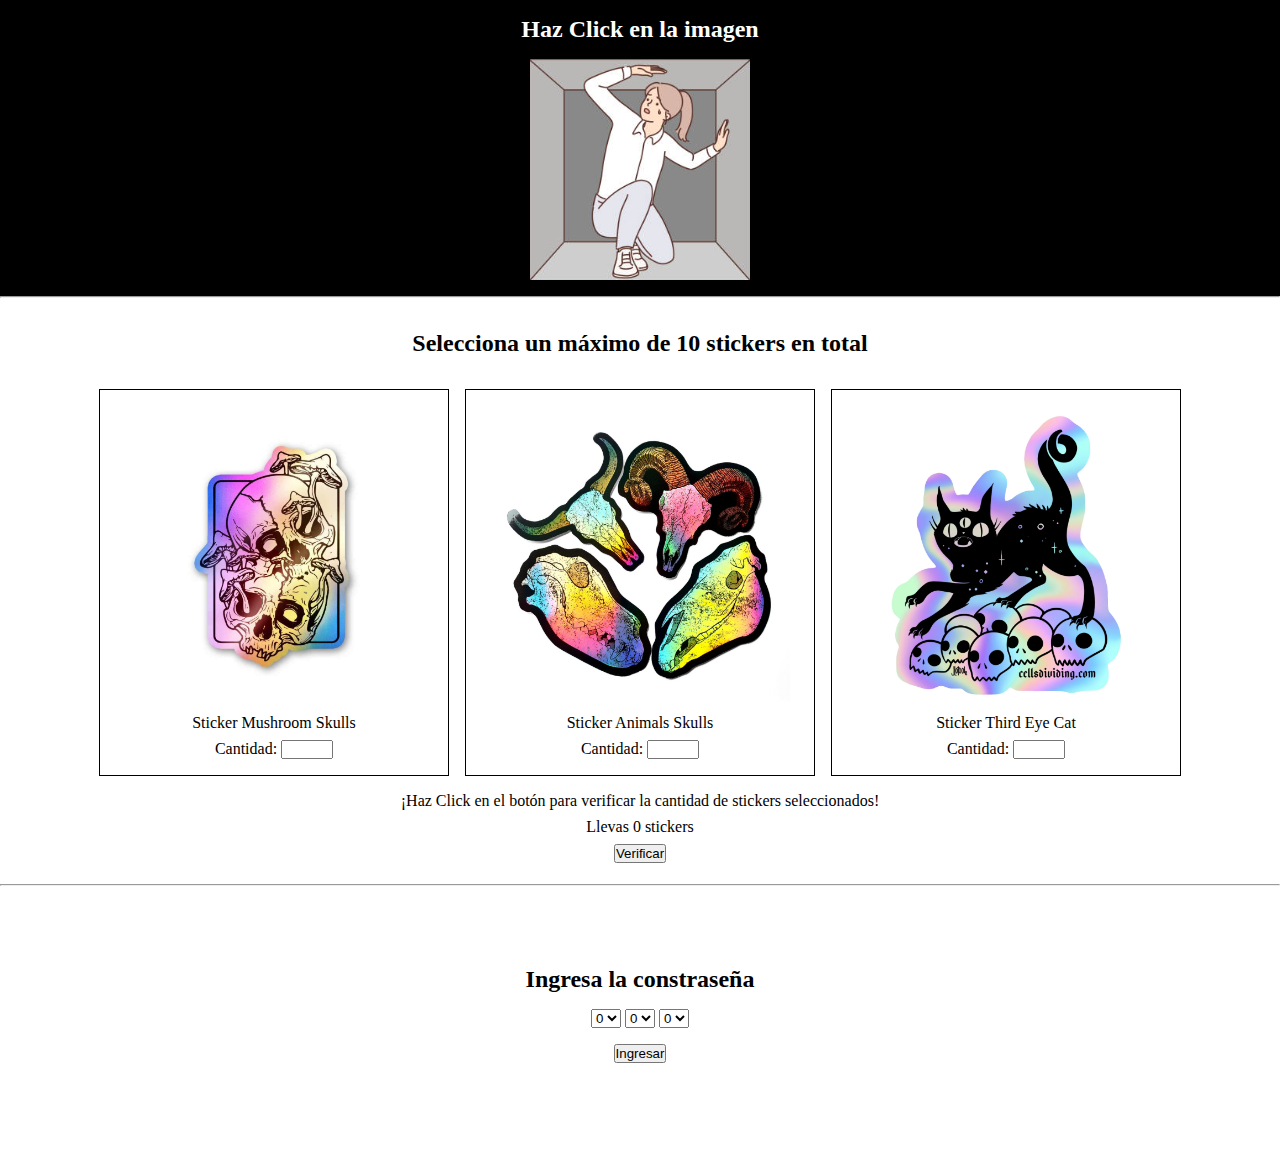
==== index.html @ 05a13a7b "first commit" ====
<!DOCTYPE html>
<html lang="en">
  <head>
    <meta charset="UTF-8" />
    <meta name="viewport" content="width=device-width, initial-scale=1.0" />
    <title>Document</title>
    <link rel="stylesheet" href="./assets/css/style.css" />
    <script defer src="./assets/js/script.js"></script>
  </head>
  <body>
    <!-- PROBLEMA #1 -->
     <div id="contenedor-problema1">
    <h2 id="h2-Caja">Haz Click en la imagen</h2>
    <div id="div-caja">
      <img
        onclick="bordeRojo()"
        id="caja"
        src="./assets/imgs/caja.png"
        alt="mujer atrapada dentro de una caja"
      />
    </div>
</div>
    <hr />

    <!-- PROBLEMA #2 -->
    <div id="contenedor-problema2">
    <h2 id="h2-Stickers">Selecciona un máximo de 10 stickers en total</h2>
    <div id="stickersContainer">
      <div class="contenedorSticker">
        <img class="sticker" src="./assets/imgs/sticker_01.png" alt="" />
       <p>Sticker Mushroom Skulls</p>
        <div>
           <label class="label-sticker" for="sticker1">Cantidad:</label>
           <input id="sticker1" type="number" min="0" max="10"/>

       </div>
      </div>

      <div class="contenedorSticker">
        <img class="sticker" src="./assets/imgs/sticker_02.png" alt="" />
        <p>Sticker Animals Skulls</p>
        <div>
            <label class="label-sticker" for="sticker2">Cantidad:</label>
            <input id="sticker2" type="number" min="0" max="10"/>

        </div>
        
      </div>

      <div class="contenedorSticker">
        <img class="sticker" src="./assets/imgs/sticker_03.png" alt="" />
        <p>Sticker Third Eye Cat</p>
        <div>
            <label class="label-sticker" for="sticker3">Cantidad:</label>
            <input id="sticker3" type="number" min="0" max="10"/>

        </div>
      </div>
    </div>

    <div id="div-mensaje">
        <p>¡Haz Click en el botón para verificar la cantidad de stickers seleccionados!</p>
        <p id="mensaje">Llevas 0 stickers</p>
        <button onclick="verificacion()">Verificar</button>
    </div>
</div>
    <hr>
    <!-- PROBLEMA #3 -->
<div id="contenedor-problema3">
<h2>Ingresa la constraseña</h2>

<div>
    <select name="num1" id="num1">
        <option value="0">0</option>
        <option value="1">1</option>
        <option value="2">2</option>
        <option value="3">3</option>
        <option value="4">4</option>
        <option value="5">5</option>
        <option value="6">6</option>
        <option value="7">7</option>
        <option value="8">8</option>
        <option value="9">9</option>
    </select>

    <select name="num2" id="num2">
        <option value="0">0</option>
        <option value="1">1</option>
        <option value="2">2</option>
        <option value="3">3</option>
        <option value="4">4</option>
        <option value="5">5</option>
        <option value="6">6</option>
        <option value="7">7</option>
        <option value="8">8</option>
        <option value="9">9</option>
    </select>

    <select name="num3" id="num3">
        <option value="0">0</option>
        <option value="1">1</option>
        <option value="2">2</option>
        <option value="3">3</option>
        <option value="4">4</option>
        <option value="5">5</option>
        <option value="6">6</option>
        <option value="7">7</option>
        <option value="8">8</option>
        <option value="9">9</option>
    </select>
</div>
<button onclick="passVerification()">Ingresar</button>
<p id="mensaje-pass"></p>
</div>
  </body>
</html>
---- assets/css/style.css ----
* {
    margin: 0;
    padding: 0;
    box-sizing: border-box;
}

#contenedor-problema1 {
background-color: black;
}


#h2-Caja {
    text-align: center;
    padding: 1rem;
    color: white;
}

#div-caja {
    display: flex;
    justify-content: center;
    padding-bottom: 1rem;
}

#caja {
    cursor: pointer;
}

#contenedor-problema2 {
    padding-bottom: 1.3rem;
}

#h2-Stickers {
    text-align: center;
    padding: 2rem;
}

#stickersContainer {
    display: flex;
    flex-wrap: wrap;
    justify-content: center;
    gap: 1em;
    padding-bottom: 1rem;
}

.sticker {
    width: 300px;
    height: 300px;
    transition: 0.5s;
}

.sticker:hover {
    scale: 1.05;
}

.contenedorSticker {
    border: 1px solid black;
    width: 350px;
    display: flex;
    flex-direction: column;
    padding:1rem;
    align-items: center;
    cursor: pointer;
    gap:0.5rem;
}

#div-mensaje {
    display: flex;
    flex-direction: column;
    align-items: center;
    gap:0.5rem;
    text-align: center;
}


.label-sticker {
    cursor: pointer;
}

#contenedor-problema3 {
    display: flex;
    flex-direction: column;
    align-items: center;
    padding: 5rem;
    gap: 1rem;
}
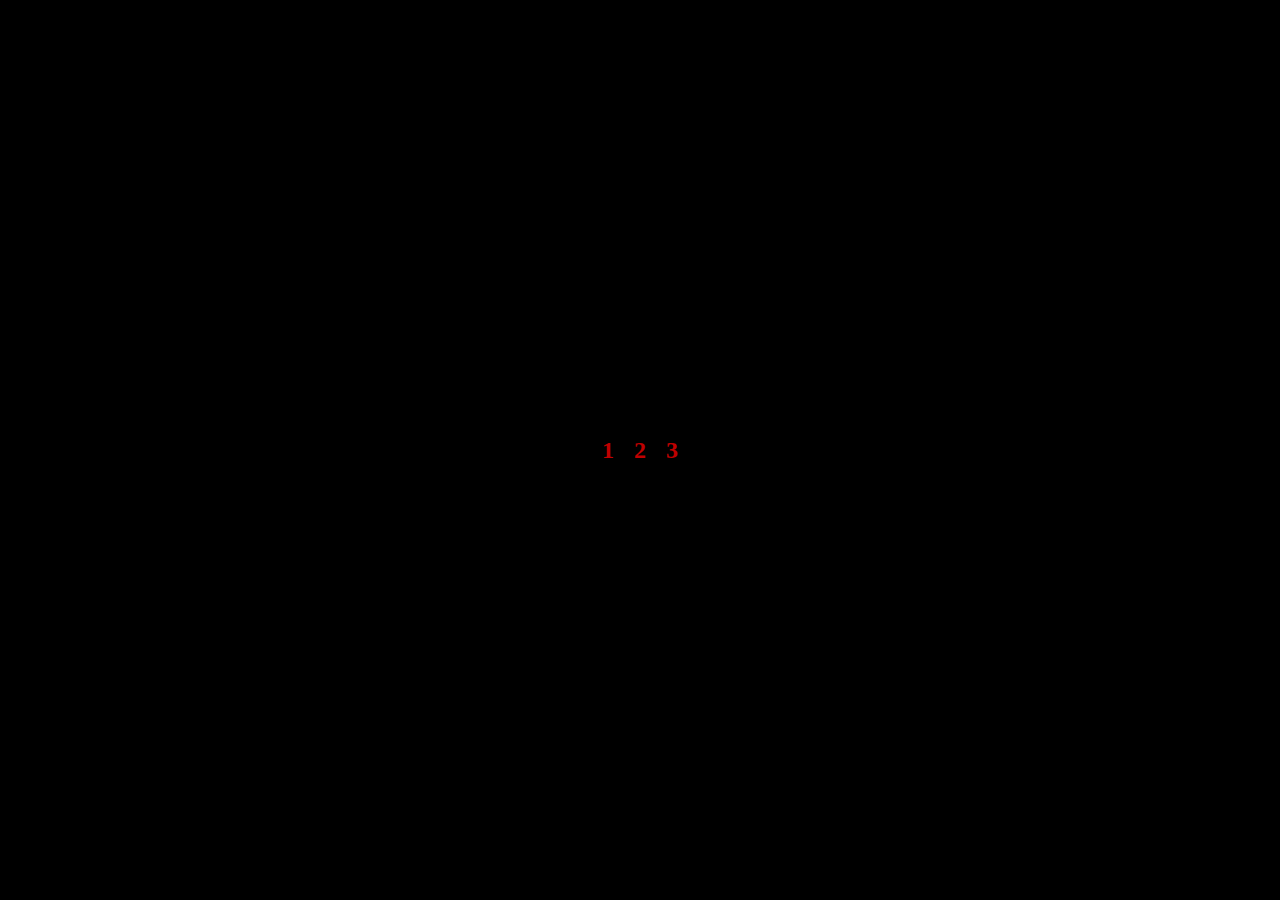
==== commit 64bbd0ba: "cambio de estilos" ====
--- a/index.html
+++ b/index.html
@@ -4,113 +4,14 @@
     <meta charset="UTF-8" />
     <meta name="viewport" content="width=device-width, initial-scale=1.0" />
     <title>Document</title>
-    <link rel="stylesheet" href="./assets/css/style.css" />
+    <link rel="stylesheet" href="./assets/css/inicio.css" />
     <script defer src="./assets/js/script.js"></script>
   </head>
   <body>
-    <!-- PROBLEMA #1 -->
-     <div id="contenedor-problema1">
-    <h2 id="h2-Caja">Haz Click en la imagen</h2>
-    <div id="div-caja">
-      <img
-        onclick="bordeRojo()"
-        id="caja"
-        src="./assets/imgs/caja.png"
-        alt="mujer atrapada dentro de una caja"
-      />
+    <div>
+      <span onclick="window.location.href='1.html'">1</span>
+      <span  onclick="window.location.href='2.html'">2</span>
+      <span onclick="window.location.href='3.html'">3</span>
     </div>
-</div>
-    <hr />
-
-    <!-- PROBLEMA #2 -->
-    <div id="contenedor-problema2">
-    <h2 id="h2-Stickers">Selecciona un máximo de 10 stickers en total</h2>
-    <div id="stickersContainer">
-      <div class="contenedorSticker">
-        <img class="sticker" src="./assets/imgs/sticker_01.png" alt="" />
-       <p>Sticker Mushroom Skulls</p>
-        <div>
-           <label class="label-sticker" for="sticker1">Cantidad:</label>
-           <input id="sticker1" type="number" min="0" max="10"/>
-
-       </div>
-      </div>
-
-      <div class="contenedorSticker">
-        <img class="sticker" src="./assets/imgs/sticker_02.png" alt="" />
-        <p>Sticker Animals Skulls</p>
-        <div>
-            <label class="label-sticker" for="sticker2">Cantidad:</label>
-            <input id="sticker2" type="number" min="0" max="10"/>
-
-        </div>
-        
-      </div>
-
-      <div class="contenedorSticker">
-        <img class="sticker" src="./assets/imgs/sticker_03.png" alt="" />
-        <p>Sticker Third Eye Cat</p>
-        <div>
-            <label class="label-sticker" for="sticker3">Cantidad:</label>
-            <input id="sticker3" type="number" min="0" max="10"/>
-
-        </div>
-      </div>
-    </div>
-
-    <div id="div-mensaje">
-        <p>¡Haz Click en el botón para verificar la cantidad de stickers seleccionados!</p>
-        <p id="mensaje">Llevas 0 stickers</p>
-        <button onclick="verificacion()">Verificar</button>
-    </div>
-</div>
-    <hr>
-    <!-- PROBLEMA #3 -->
-<div id="contenedor-problema3">
-<h2>Ingresa la constraseña</h2>
-
-<div>
-    <select name="num1" id="num1">
-        <option value="0">0</option>
-        <option value="1">1</option>
-        <option value="2">2</option>
-        <option value="3">3</option>
-        <option value="4">4</option>
-        <option value="5">5</option>
-        <option value="6">6</option>
-        <option value="7">7</option>
-        <option value="8">8</option>
-        <option value="9">9</option>
-    </select>
-
-    <select name="num2" id="num2">
-        <option value="0">0</option>
-        <option value="1">1</option>
-        <option value="2">2</option>
-        <option value="3">3</option>
-        <option value="4">4</option>
-        <option value="5">5</option>
-        <option value="6">6</option>
-        <option value="7">7</option>
-        <option value="8">8</option>
-        <option value="9">9</option>
-    </select>
-
-    <select name="num3" id="num3">
-        <option value="0">0</option>
-        <option value="1">1</option>
-        <option value="2">2</option>
-        <option value="3">3</option>
-        <option value="4">4</option>
-        <option value="5">5</option>
-        <option value="6">6</option>
-        <option value="7">7</option>
-        <option value="8">8</option>
-        <option value="9">9</option>
-    </select>
-</div>
-<button onclick="passVerification()">Ingresar</button>
-<p id="mensaje-pass"></p>
-</div>
   </body>
 </html>
--- a/assets/css/inicio.css
+++ b/assets/css/inicio.css
@@ -0,0 +1,29 @@
+* {
+    margin: 0;
+    padding: 0;
+    box-sizing: border-box;
+}
+
+body {
+    background-color: black;
+}
+
+span {
+    color: rgba(255, 0, 0,0.75);
+    font-size: 24px;
+    font-weight: bold;
+    text-align: center;
+    padding: 10px;
+}
+
+span:hover {
+    cursor: pointer;
+    scale: 1.2;
+}
+
+div {
+    display: flex;
+    justify-content: center;
+    align-items: center;
+    height: 100vh;
+}